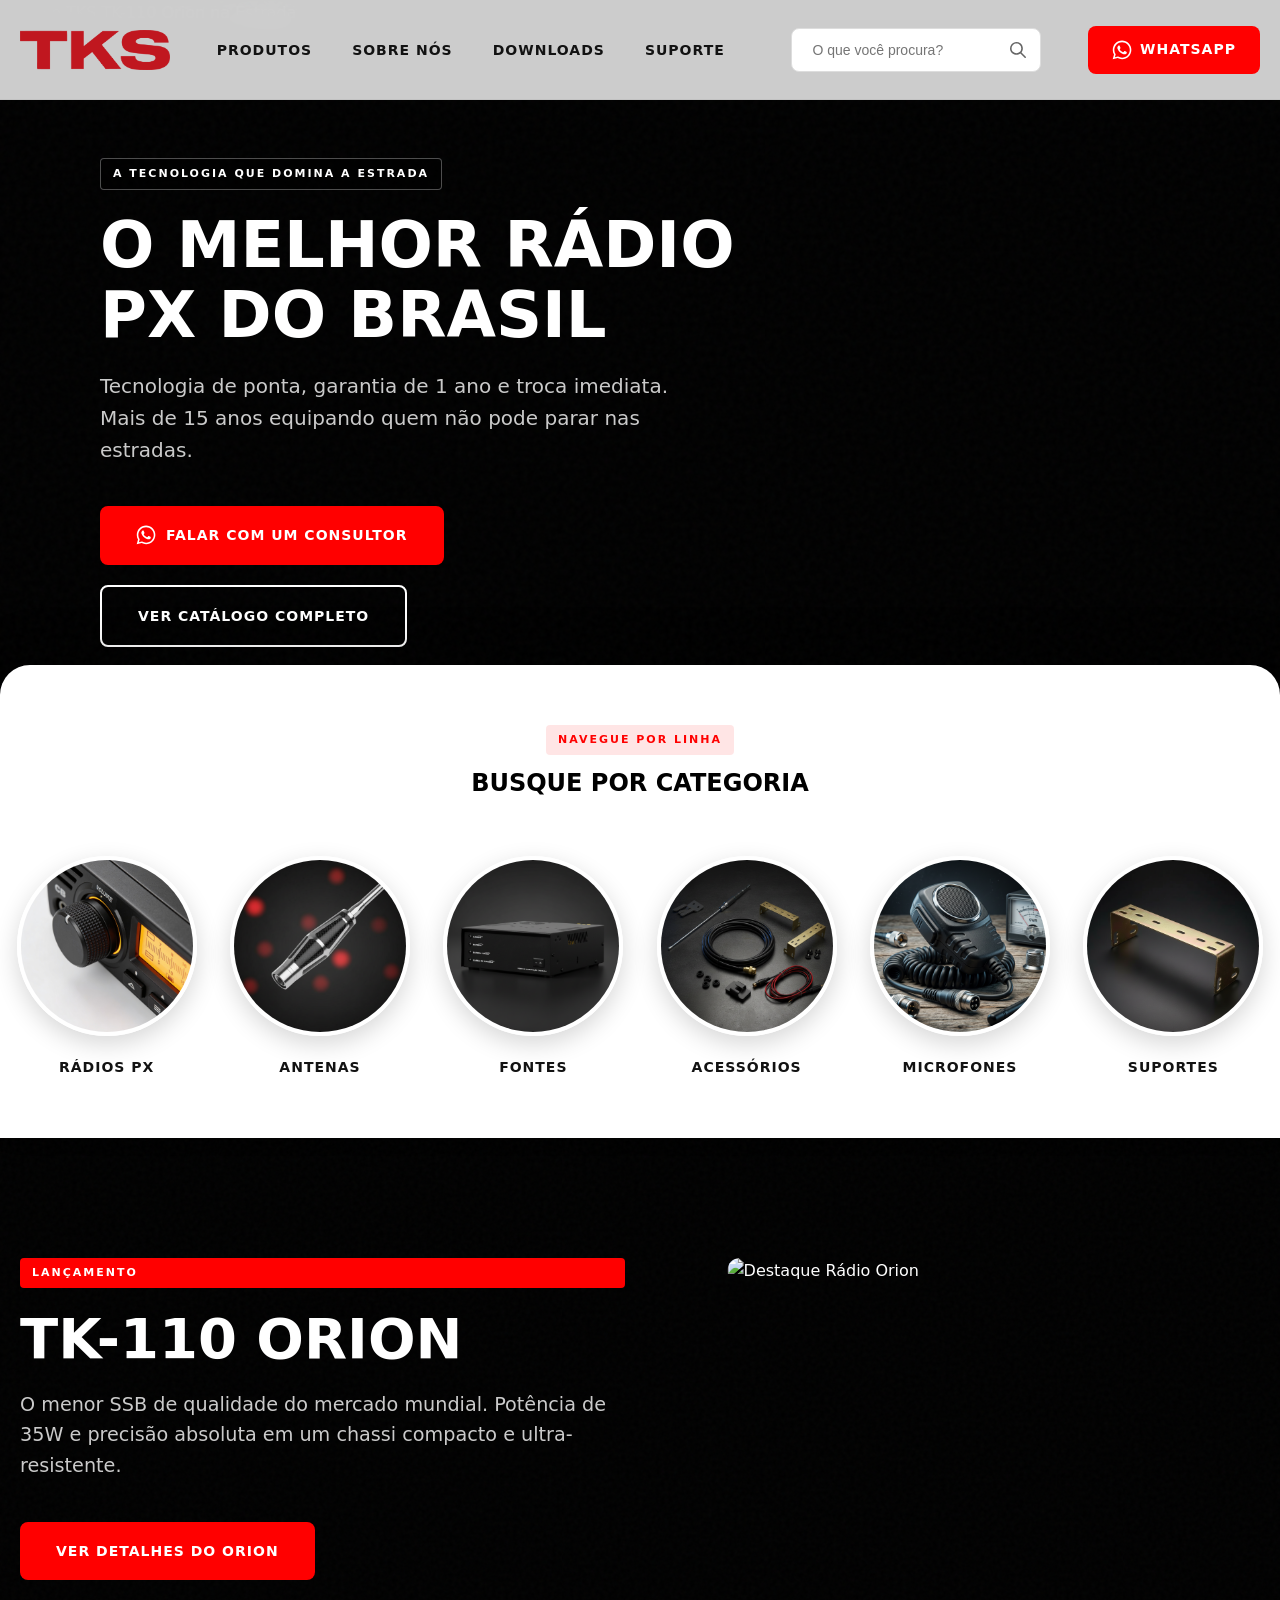
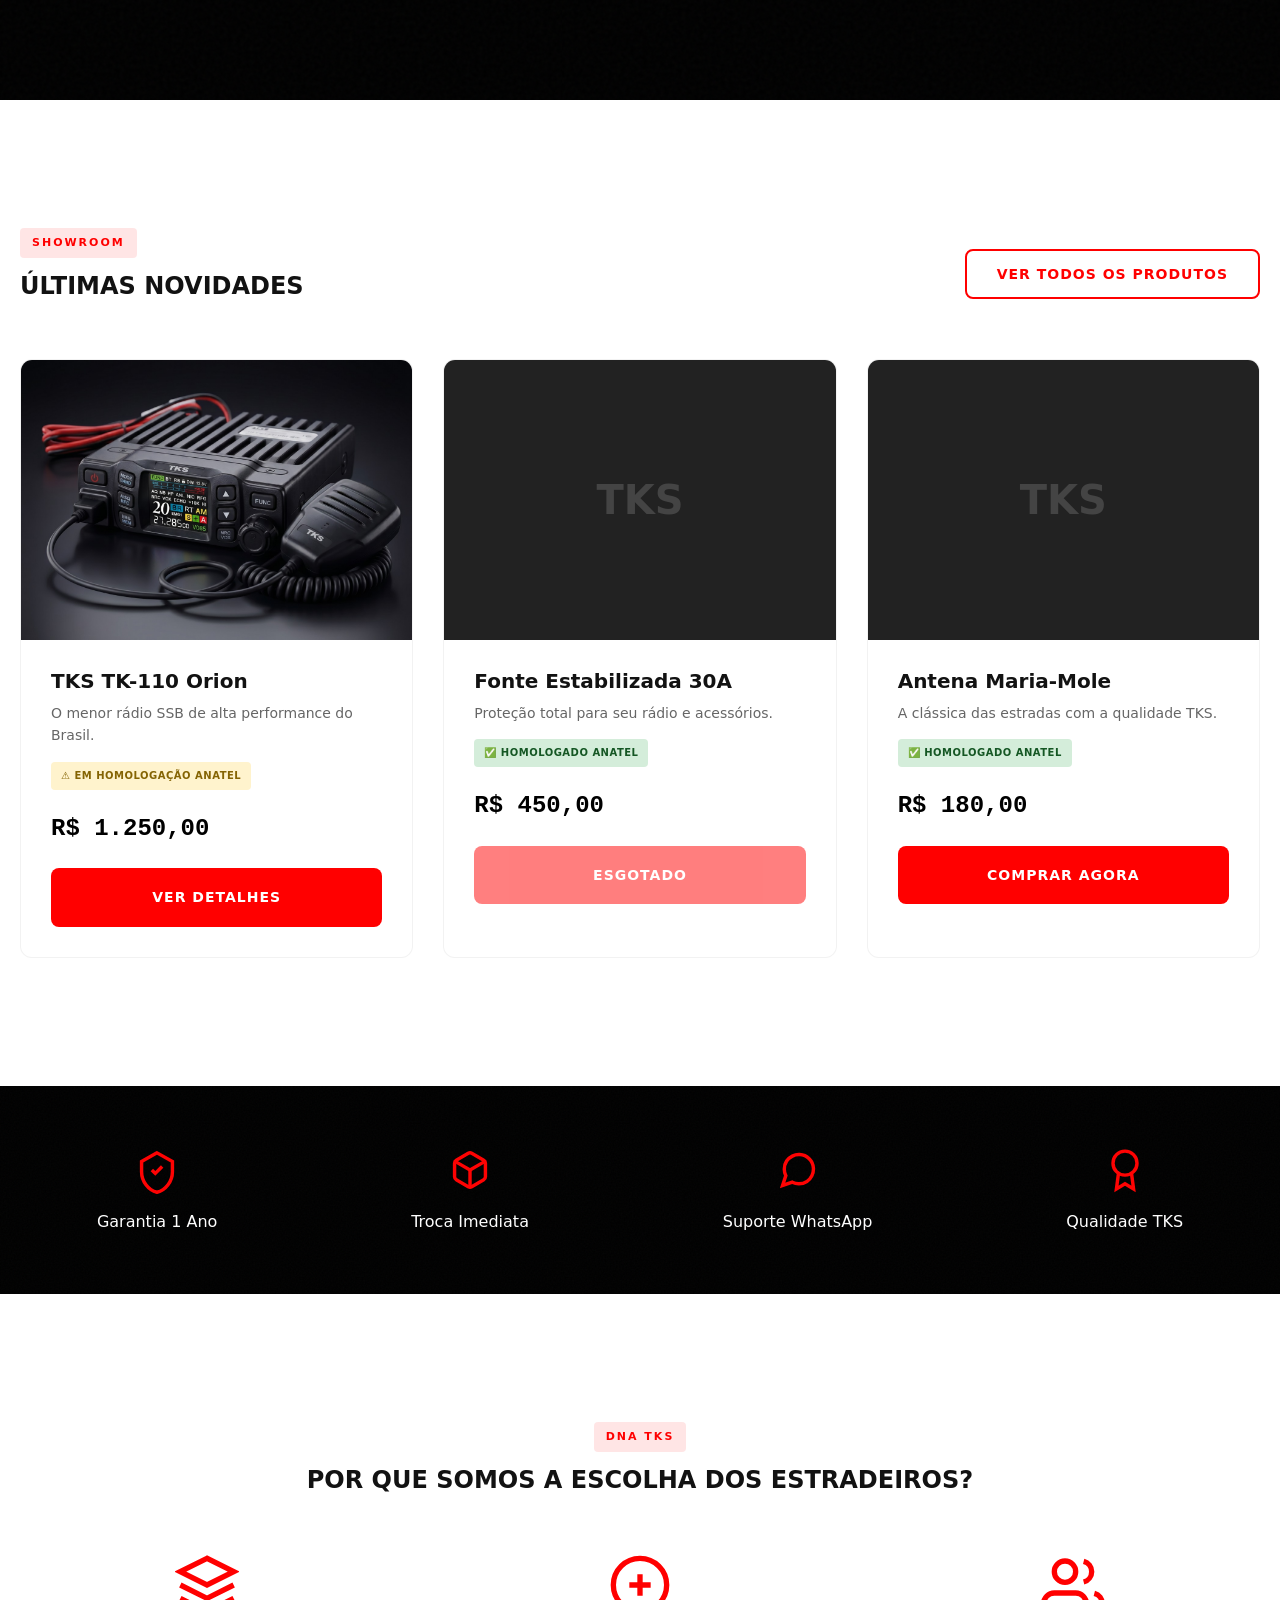
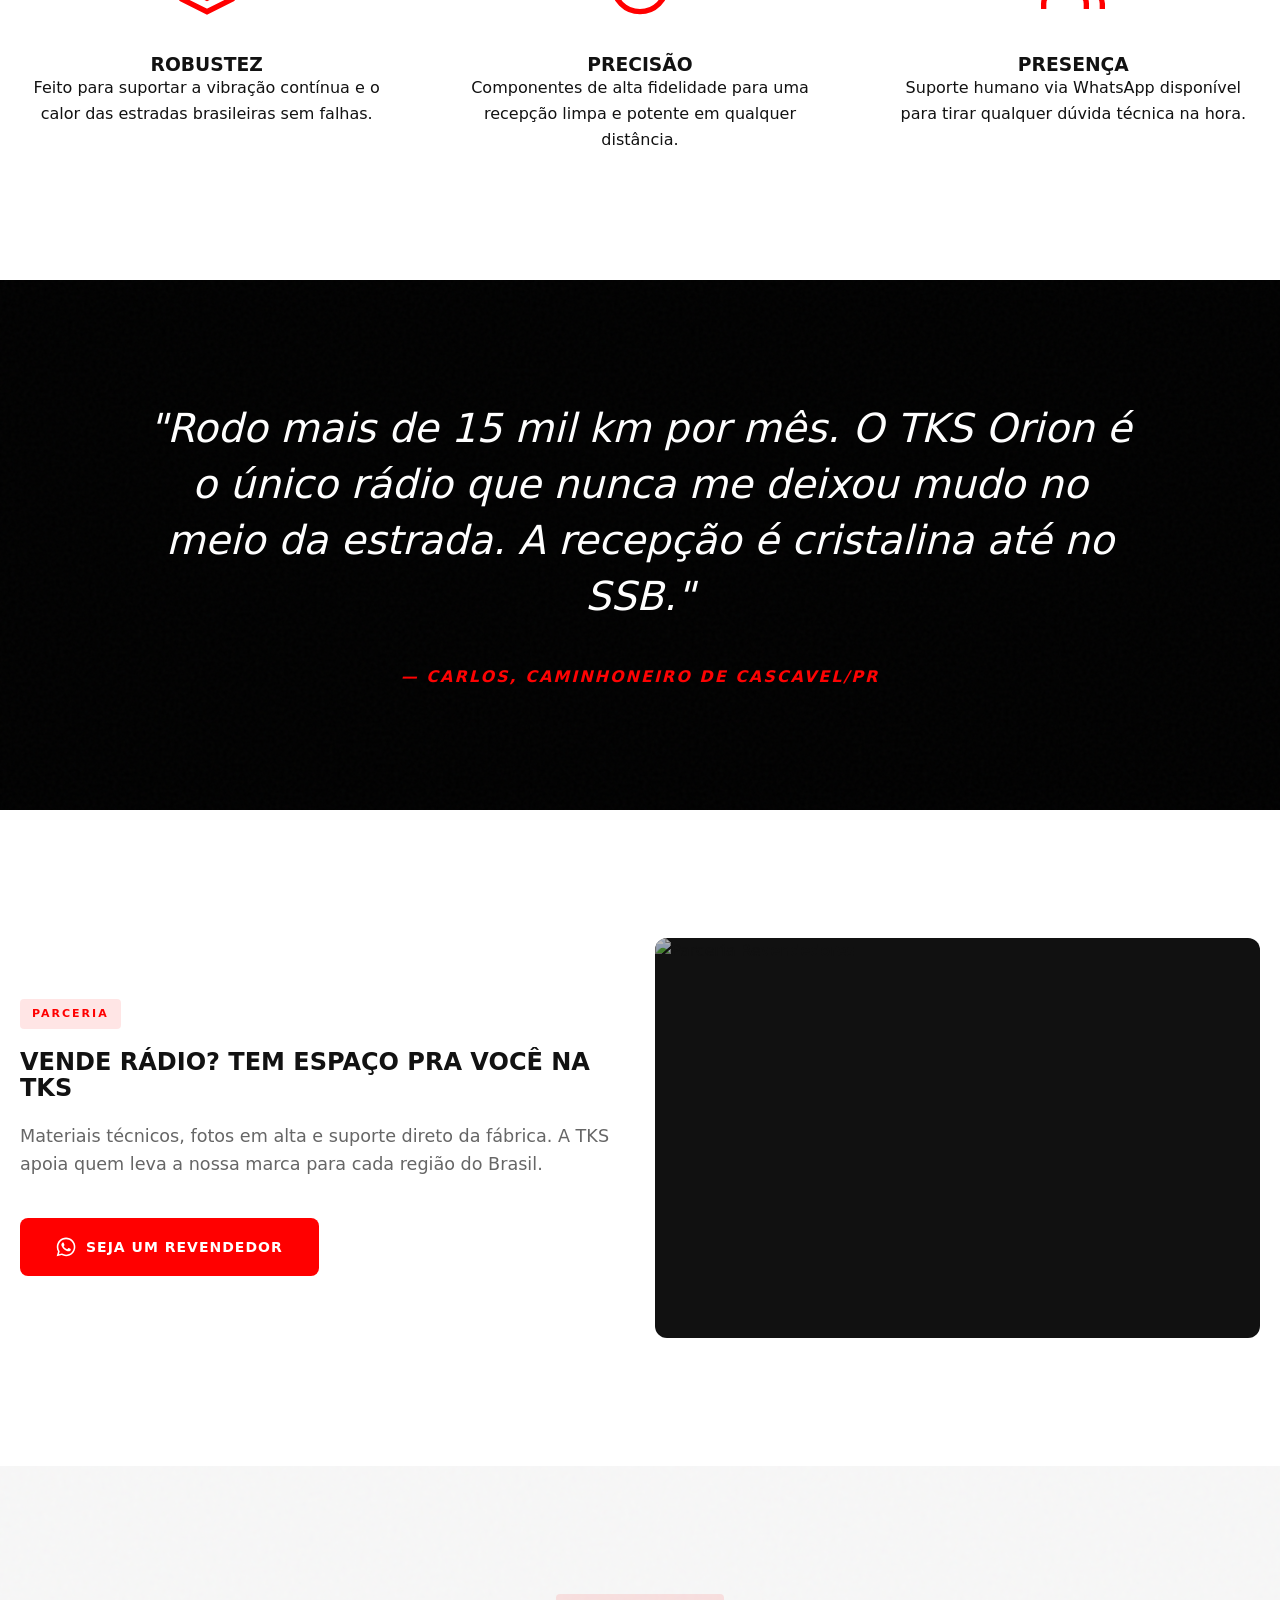
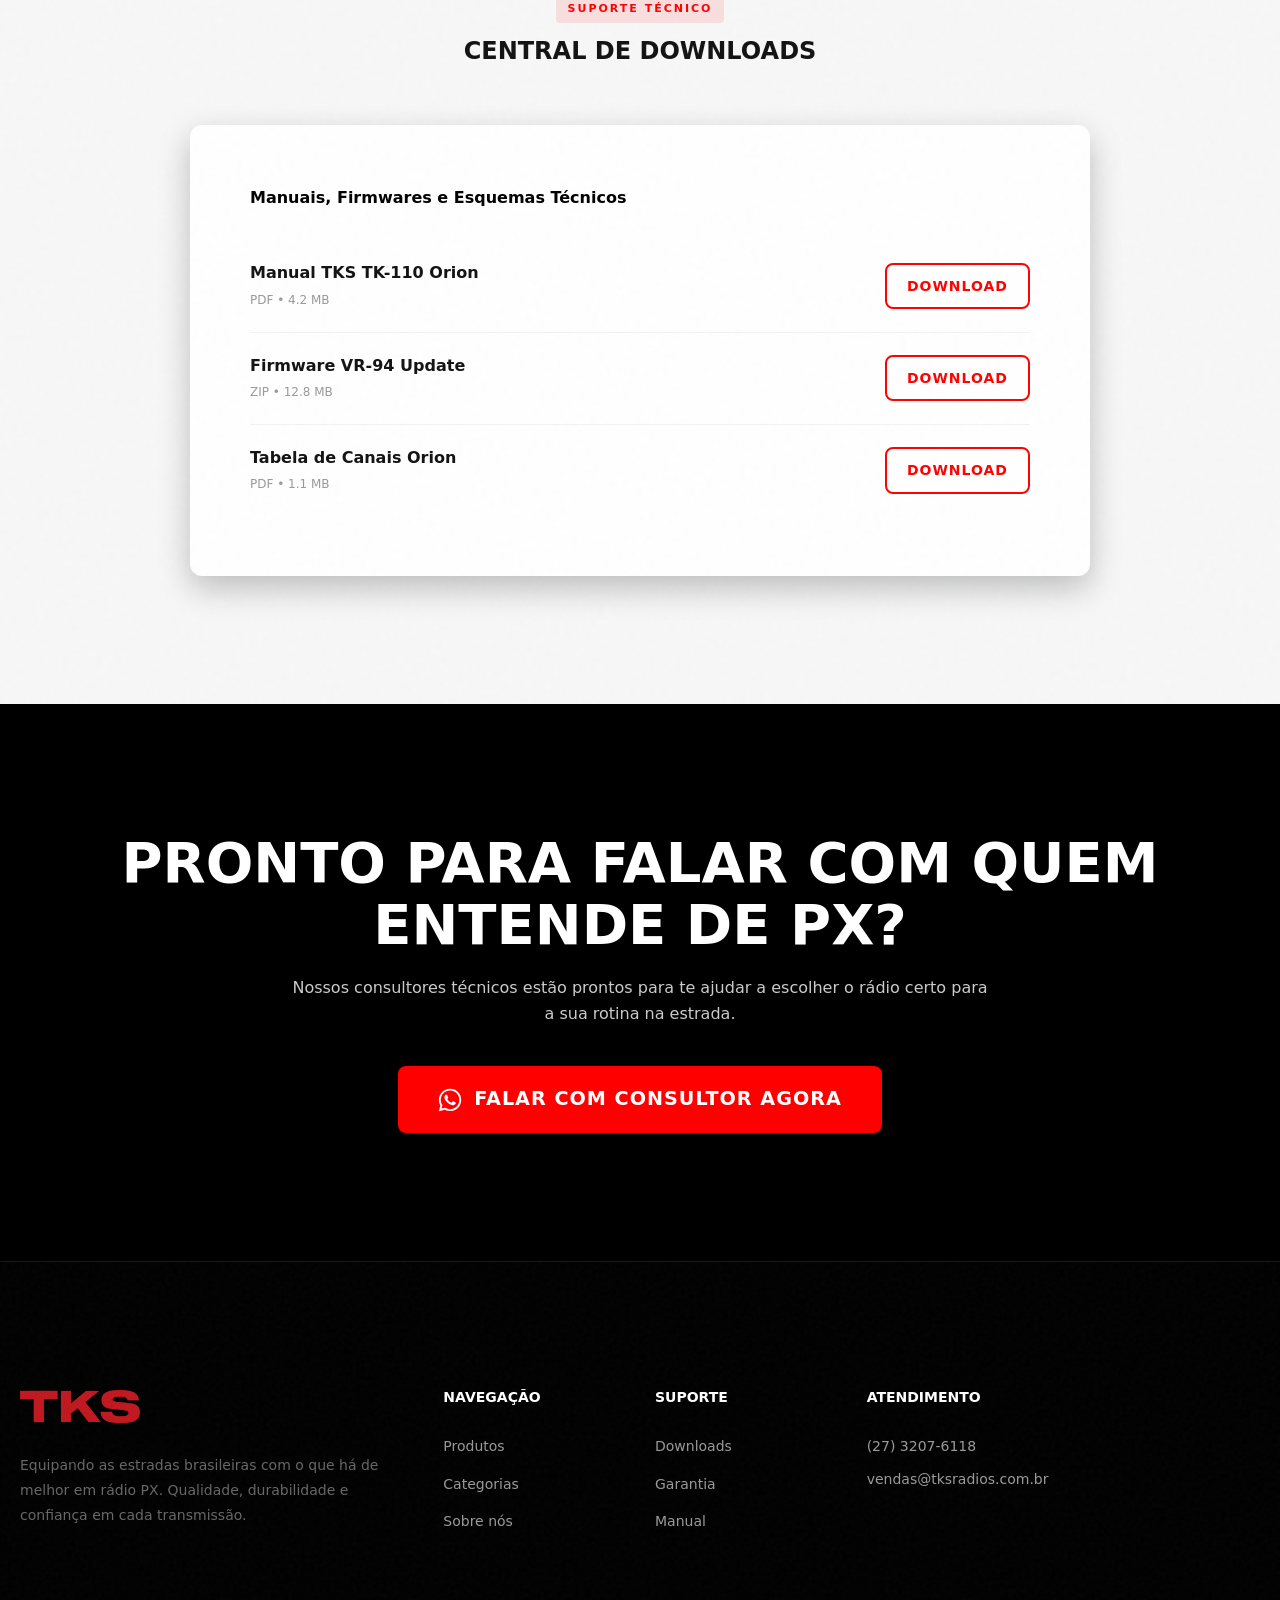
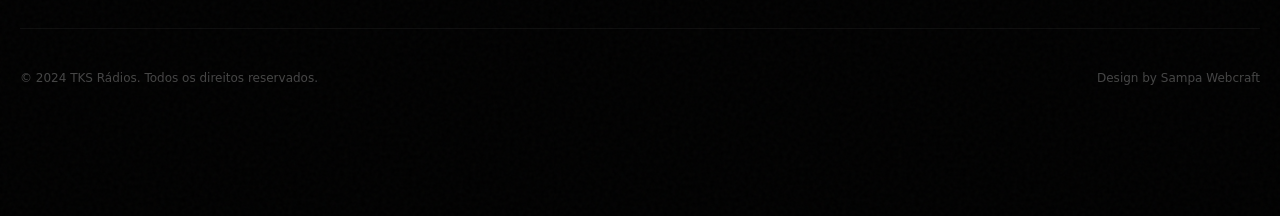
==== index.html @ 4fe14312 "Apresentação Omar - Aprovação Layout" ====
<!DOCTYPE html>
<html lang="pt-BR">

<head>
    <meta charset="UTF-8">
    <meta name="viewport" content="width=device-width, initial-scale=1.0">
    <title>TKS Rádios — A Tecnologia que Domina a Estrada</title>

    <!-- SEO Meta Tags -->
    <meta name="description"
        content="Líder em radiocomunicação PX no Brasil. Conheça o rádio TK-110 Orion, o menor SSB de alta performance. Garantia de 1 ano e troca imediata.">
    <link rel="canonical" href="https://tksradios.com.br">

    <!-- Preload LCP Asset -->
    <link rel="preload" as="image" href="img/banner-hero-tks-tk-110-orion-v1.png" fetchpriority="high">

    <!-- CSS -->
    <link rel="stylesheet" href="style.css">
</head>

<body>

    <!-- HEADER -->
    <header class="site-header">
        <div class="container" style="display: flex; justify-content: space-between; align-items: center; width: 100%;">
            <a href="/" class="logo" id="main-logo">
                <img src="img/tks-logo-ver-tks.png" alt="TKS Rádios Logo" width="150" height="40">
            </a>

            <nav id="main-navigation">
                <ul class="nav-links">
                    <li><a href="#produtos" class="nav-link">Produtos</a></li>
                    <li><a href="#sobre" class="nav-link">Sobre Nós</a></li>
                    <li><a href="#downloads" class="nav-link">Downloads</a></li>
                    <li><a href="https://wa.me/552732076118" class="nav-link">Suporte</a></li>
                </ul>
            </nav>

            <div class="header-search" style="position: relative; margin-left: 20px; flex: 1; max-width: 250px;">
                <input type="text" id="global-search" placeholder="O que você procura?"
                    style="width: 100%; height: 44px; padding: 0 40px 0 20px; border-radius: 8px; border: 1px solid #DDD; font-size: 14px; background: white; transition: 0.3s; font-family: 'Montserrat', sans-serif;">
                <img src="img/lupa-icon.svg" alt="Buscar"
                    style="position: absolute; right: 15px; top: 50%; transform: translateY(-50%); width: 16px; height: 16px; pointer-events: none; opacity: 0.6;">
            </div>

            <a href="https://wa.me/5545988288408?text=Olá!%20Vim%20pelo%20site%20da%20TKS%20Rádios%20e%20gostaria%20de%20tirar%20uma%20dúvida."
                class="btn btn-primary" id="header-cta"
                style="padding: 12px 24px; min-height: 48px; display: flex; gap: 8px; align-items: center;">
                <img src="img/whatsapp-icon.svg" alt="WhatsApp" width="20" height="20"
                    style="filter: brightness(0) invert(1);">
                WhatsApp
            </a>
        </div>
    </header>

    <main>
        <!-- HERO SECTION -->
        <section class="hero noise-bg" id="hero">
            <div class="hero-bg">
                <picture>
                    <source srcset="img/banner-hero-tks-tk-110-orion-v1.png" type="image/png">
                    <img src="img/banner-hero-tks-tk-110-orion-v1.png" alt="Rádio TKS TK-110 Orion na Estrada"
                        loading="eager" fetchpriority="high" decoding="sync">
                </picture>
            </div>
            <div class="hero-overlay"></div>

            <div class="container">
                <div class="hero-content">
                    <span class="badge"
                        style="color: white; border: 1px solid rgba(255,255,255,0.3); background: rgba(0,0,0,0.5);">A
                        Tecnologia que Domina a Estrada</span>
                    <h1>O Melhor Rádio PX do Brasil</h1>
                    <p>Tecnologia de ponta, garantia de 1 ano e troca imediata. Mais de 15 anos equipando quem não pode
                        parar nas estradas.</p>
                    <div style="display: flex; gap: 20px; flex-wrap: wrap;">
                        <a href="https://wa.me/552732076118" class="btn btn-primary"
                            style="display: flex; gap: 10px; align-items: center;">
                            <img src="img/whatsapp-icon.svg" alt="WhatsApp" width="20" height="20"
                                style="filter: brightness(0) invert(1);">
                            Falar com um Consultor
                        </a>
                        <a href="#produtos" class="btn btn-outline">Ver Catálogo Completo</a>
                    </div>
                </div>
            </div>
        </section>

        <!-- CATEGORIES SECTION -->
        <section class="section-padding categories" id="categorias">
            <div class="container">
                <div style="text-align: center; margin-bottom: 60px;">
                    <span class="badge">Navegue por Linha</span>
                    <h2 style="margin-top: 15px; color: var(--color-secondary);">Busque por Categoria</h2>
                </div>

                <div class="categories-grid">
                    <a href="produtos.html?cat=radio" class="cat-item">
                        <div class="cat-image">
                            <img src="img/tks-radios-categoria-radio-px.jpg" alt="Rádios PX" loading="lazy" width="180"
                                height="180">
                        </div>
                        <span>Rádios PX</span>
                    </a>
                    <a href="produtos.html?cat=antena" class="cat-item">
                        <div class="cat-image">
                            <img src="img/tks-radios-categoria-antena.png" alt="Antenas" loading="lazy" width="180"
                                height="180">
                        </div>
                        <span>Antenas</span>
                    </a>
                    <a href="produtos.html?cat=fonte" class="cat-item">
                        <div class="cat-image">
                            <img src="img/tks-radios-categoria-fonte.png" alt="Fontes" loading="lazy" width="180"
                                height="180">
                        </div>
                        <span>Fontes</span>
                    </a>
                    <a href="produtos.html?cat=acessorio" class="cat-item">
                        <div class="cat-image">
                            <img src="img/tks-radios-categoria-acessorios.png" alt="Acessórios" loading="lazy"
                                width="180" height="180">
                        </div>
                        <span>Acessórios</span>
                    </a>
                    <a href="produtos.html?cat=acessorio" class="cat-item">
                        <div class="cat-image">
                            <img src="img/tks-radios-categoria-mic.png" alt="Microfones" loading="lazy" width="180"
                                height="180">
                        </div>
                        <span>Microfones</span>
                    </a>
                    <a href="produtos.html?cat=acessorio" class="cat-item">
                        <div class="cat-image">
                            <img src="img/tks-radios-categoria-suporte.png" alt="Suportes" loading="lazy" width="180"
                                height="180">
                        </div>
                        <span>Suportes</span>
                    </a>
                </div>
            </div>
        </section>

        <!-- FEATURED PRODUCT (ASIMETRIA) -->
        <section class="featured-product noise-bg" id="destaque">
            <div class="container">
                <div class="grid">
                    <div class="featured-content">
                        <span class="badge" style="background: var(--color-primary); color: white;">Lançamento</span>
                        <h2 style="font-size: var(--fs-h2); margin: 20px 0;">TK-110 Orion</h2>
                        <p style="font-size: 1.2rem; color: var(--color-neutral-300); margin-bottom: 40px;">O menor SSB
                            de qualidade do mercado mundial. Potência de 35W e precisão absoluta em um chassi compacto e
                            ultra-resistente.</p>
                        <div>
                            <a href="produto.html" class="btn btn-primary">Ver Detalhes do Orion</a>
                        </div>
                    </div>
                    <div class="featured-visual">
                        <picture>
                            <source srcset="img/banner-hero-tks-tk-110-orion-v2.png" type="image/png">
                            <img src="img/banner-hero-tks-tk-110-orion-v2.png" alt="Destaque Rádio Orion" loading="lazy"
                                decoding="async">
                        </picture>
                    </div>
                </div>
            </div>
        </section>

        <!-- PRODUCTS GRID -->
        <section class="section-padding" id="produtos">
            <div class="container">
                <div
                    style="display: flex; justify-content: space-between; align-items: flex-end; margin-bottom: 60px; flex-wrap: wrap; gap: 20px;">
                    <div>
                        <span class="badge">Showroom</span>
                        <h2 style="margin-top: 15px;">Últimas Novidades</h2>
                    </div>
                    <a href="produtos.html" class="btn btn-outline"
                        style="color: var(--color-primary); border-color: var(--color-primary); min-height: 48px; padding: 12px 30px;">Ver
                        todos os produtos</a>
                </div>

                <div class="product-grid grid">
                    <!-- Produto 1 -->
                    <article class="product-card" style="grid-column: span 4;">
                        <div class="product-image">
                            <img src="img/radio TKS TK-110 orion - principal.jpeg" alt="TKS TK-110 Orion"
                                loading="lazy">
                        </div>
                        <div class="product-info">
                            <h3 style="font-size: 1.25rem; text-transform: none; margin-bottom: 10px;">TKS TK-110 Orion
                            </h3>
                            <p style="font-size: 14px; color: #666;">O menor rádio SSB de alta performance do Brasil.
                            </p>
                            <div class="tag-anatel">⚠️ Em homologação ANATEL</div>
                            <div class="product-price">R$ 1.250,00</div>
                            <a href="produto.html" class="btn btn-primary" style="width: 100%;">Ver Detalhes</a>
                        </div>
                    </article>

                    <!-- Produto 2 -->
                    <article class="product-card" style="grid-column: span 4;">
                        <div class="product-image">
                            <div
                                style="background: #222; width: 100%; height: 100%; display: flex; align-items: center; justify-content: center; color: #444; font-size: 40px; font-weight: 800;">
                                TKS</div>
                        </div>
                        <div class="product-info">
                            <h3 style="font-size: 1.25rem; text-transform: none; margin-bottom: 10px;">Fonte
                                Estabilizada 30A</h3>
                            <p style="font-size: 14px; color: #666;">Proteção total para seu rádio e acessórios.</p>
                            <div class="tag-homologado">✅ Homologado ANATEL</div>
                            <div class="product-price">R$ 450,00</div>
                            <a href="#" class="btn btn-primary"
                                style="width: 100%; opacity: 0.5; pointer-events: none;">Esgotado</a>
                        </div>
                    </article>

                    <!-- Produto 3 -->
                    <article class="product-card" style="grid-column: span 4;">
                        <div class="product-image">
                            <div
                                style="background: #222; width: 100%; height: 100%; display: flex; align-items: center; justify-content: center; color: #444; font-size: 40px; font-weight: 800;">
                                TKS</div>
                        </div>
                        <div class="product-info">
                            <h3 style="font-size: 1.25rem; text-transform: none; margin-bottom: 10px;">Antena Maria-Mole
                            </h3>
                            <p style="font-size: 14px; color: #666;">A clássica das estradas com a qualidade TKS.</p>
                            <div class="tag-homologado">✅ Homologado ANATEL</div>
                            <div class="product-price">R$ 180,00</div>
                            <a href="#" class="btn btn-primary" style="width: 100%;">Comprar Agora</a>
                        </div>
                    </article>
                </div>
            </div>
        </section>

        <!-- TRUST BAR -->
        <section class="trust-bar noise-bg">
            <div class="container">
                <div class="trust-grid">
                    <div class="trust-item">
                        <svg class="trust-icon" viewBox="-2 -2 28 28" fill="none" stroke="currentColor"
                            stroke-width="2">
                            <path d="M12 2L3 7v6c0 5.55 3.84 10.74 9 12 5.16-1.26 9-6.45 9-12V7l-9-5z" />
                            <path d="M9 12l2 2 4-4" />
                        </svg>
                        <span>Garantia 1 Ano</span>
                    </div>
                    <div class="trust-item">
                        <svg class="trust-icon" viewBox="-2 -2 28 28" fill="none" stroke="currentColor"
                            stroke-width="2">
                            <path
                                d="M21 16V8a2 2 0 0 0-1-1.73l-7-4a2 2 0 0 0-2 0l-7 4A2 2 0 0 0 3 8v8a2 2 0 0 0 1 1.73l7 4a2 2 0 0 0 2 0l7-4A2 2 0 0 0 21 16z" />
                            <polyline points="3.27 6.96 12 12.01 20.73 6.96" />
                            <line x1="12" y1="22.08" x2="12" y2="12" />
                        </svg>
                        <span>Troca Imediata</span>
                    </div>
                    <div class="trust-item">
                        <svg class="trust-icon" viewBox="-2 -2 28 28" fill="none" stroke="currentColor"
                            stroke-width="2">
                            <path
                                d="M21 11.5a8.38 8.38 0 0 1-.9 3.8 8.5 8.5 0 0 1-7.6 4.7 8.38 8.38 0 0 1-3.8-.9L3 21l1.9-5.7a8.38 8.38 0 0 1-.9-3.8 8.5 8.5 0 0 1 4.7-7.6 8.38 8.38 0 0 1 3.8-.9h.5a8.48 8.48 0 0 1 8 8v.5z" />
                        </svg>
                        <span>Suporte WhatsApp</span>
                    </div>
                    <div class="trust-item">
                        <svg class="trust-icon" viewBox="-2 -2 28 28" fill="none" stroke="currentColor"
                            stroke-width="2">
                            <circle cx="12" cy="8" r="7" />
                            <polyline points="8.21 13.89 7 23 12 20 17 23 15.79 13.88" />
                        </svg>
                        <span>Qualidade TKS</span>
                    </div>
                </div>
            </div>
        </section>

        <!-- DIFERENCIAIS SECTION -->
        <section class="section-padding" id="sobre">
            <div class="container">
                <div style="text-align: center; margin-bottom: 60px;">
                    <span class="badge">DNA TKS</span>
                    <h2 style="margin-top: 15px;">Por que somos a escolha dos estradeiros?</h2>
                </div>

                <div class="diferenciais-grid">
                    <div class="diff-item">
                        <svg class="diff-icon" viewBox="0 0 24 24" fill="none" stroke="currentColor" stroke-width="2">
                            <path d="M12 2L2 7l10 5 10-5-10-5zM2 17l10 5 10-5M2 12l10 5 10-5" />
                        </svg>
                        <h3>Robustez</h3>
                        <p>Feito para suportar a vibração contínua e o calor das estradas brasileiras sem falhas.</p>
                    </div>
                    <div class="diff-item">
                        <svg class="diff-icon" viewBox="0 0 24 24" fill="none" stroke="currentColor" stroke-width="2">
                            <circle cx="12" cy="12" r="10" />
                            <path d="M12 8v8M8 12h8" />
                        </svg>
                        <h3>Precisão</h3>
                        <p>Componentes de alta fidelidade para uma recepção limpa e potente em qualquer distância.</p>
                    </div>
                    <div class="diff-item">
                        <svg class="diff-icon" viewBox="0 0 24 24" fill="none" stroke="currentColor" stroke-width="2">
                            <path d="M17 21v-2a4 4 0 0 0-4-4H5a4 4 0 0 0-4 4v2" />
                            <circle cx="9" cy="7" r="4" />
                            <path d="M23 21v-2a4 4 0 0 0-3-3.87" />
                            <path d="M16 3.13a4 4 0 0 1 0 7.75" />
                        </svg>
                        <h3>Presença</h3>
                        <p>Suporte humano via WhatsApp disponível para tirar qualquer dúvida técnica na hora.</p>
                    </div>
                </div>
            </div>
        </section>

        <!-- TESTIMONIAL SECTION -->
        <section class="testimonial-section noise-bg">
            <div class="container">
                <blockquote class="testimonial-text">
                    "Rodo mais de 15 mil km por mês. O TKS Orion é o único rádio que nunca me deixou mudo no meio da
                    estrada. A recepção é cristalina até no SSB."
                </blockquote>
                <cite class="testimonial-author">— Carlos, Caminhoneiro de Cascavel/PR</cite>
            </div>
        </section>

        <!-- REVENDEDORES SECTION -->
        <section class="section-padding" id="revendedores">
            <div class="container">
                <div class="grid" style="align-items: center;">
                    <div style="grid-column: span 6;">
                        <span class="badge">Parceria</span>
                        <h2 style="margin: 20px 0;">Vende rádio? Tem espaço pra você na TKS</h2>
                        <p style="margin-bottom: 40px; font-size: 1.1rem; color: #666;">Materiais técnicos, fotos em
                            alta e suporte direto da fábrica. A TKS apoia quem leva a nossa marca para cada região do
                            Brasil.</p>
                        <a href="https://wa.me/5545988288408?text=Olá!%20Sou%20lojista%20e%20gostaria%20de%20saber%20mais%20sobre%20como%20ser%20um%20revendedor%20TKS."
                            class="btn btn-primary"
                            style="display: flex; gap: 10px; align-items: center; width: fit-content;">
                            <img src="img/whatsapp-icon.svg" alt="WhatsApp" width="20" height="20"
                                style="filter: brightness(0) invert(1);">
                            Seja um Revendedor
                        </a>
                    </div>
                    <div style="grid-column: span 6;">
                        <div
                            style="background: #111; border-radius: var(--radius-lg); overflow: hidden; height: 400px;">
                            <img src="img/banner-hero-tks-tk-110-orion-v2.png" alt="Parceria Revendedores"
                                style="width: 100%; height: 100%; object-fit: cover; opacity: 0.7;">
                        </div>
                    </div>
                </div>
            </div>
        </section>

        <!-- DOWNLOADS SECTION -->
        <section class="section-padding noise-bg" id="downloads" style="background: var(--color-neutral-100);">
            <div class="container">
                <div style="text-align: center;">
                    <span class="badge">Suporte Técnico</span>
                    <h2 style="margin-top: 15px;">Central de Downloads</h2>
                </div>

                <div class="downloads-card">
                    <p style="font-weight: 700; margin-bottom: 30px; color: var(--color-secondary);">Manuais, Firmwares
                        e Esquemas Técnicos</p>
                    <div class="download-item">
                        <div>
                            <span style="font-weight: 800; display: block;">Manual TKS TK-110 Orion</span>
                            <span style="font-size: 12px; color: #999;">PDF • 4.2 MB</span>
                        </div>
                        <a href="#" class="btn btn-outline"
                            style="color: var(--color-primary); border-color: var(--color-primary); min-height: 40px; padding: 10px 20px;">Download</a>
                    </div>
                    <div class="download-item">
                        <div>
                            <span style="font-weight: 800; display: block;">Firmware VR-94 Update</span>
                            <span style="font-size: 12px; color: #999;">ZIP • 12.8 MB</span>
                        </div>
                        <a href="#" class="btn btn-outline"
                            style="color: var(--color-primary); border-color: var(--color-primary); min-height: 40px; padding: 10px 20px;">Download</a>
                    </div>
                    <div class="download-item">
                        <div>
                            <span style="font-weight: 800; display: block;">Tabela de Canais Orion</span>
                            <span style="font-size: 12px; color: #999;">PDF • 1.1 MB</span>
                        </div>
                        <a href="#" class="btn btn-outline"
                            style="color: var(--color-primary); border-color: var(--color-primary); min-height: 40px; padding: 10px 20px;">Download</a>
                    </div>
                </div>
            </div>
        </section>

        <!-- FINAL CTA -->
        <section class="section-padding" style="text-align: center; background: var(--color-secondary); color: white;">
            <div class="container">
                <h2 style="font-size: var(--fs-h2); margin-bottom: 20px;">Pronto para falar com quem entende de PX?</h2>
                <p style="color: var(--color-neutral-300); margin-bottom: 40px; max-width: 700px; margin-inline: auto;">
                    Nossos consultores técnicos estão prontos para te ajudar a escolher o rádio certo para a sua rotina
                    na estrada.</p>
                <a href="https://wa.me/5545988288408?text=Olá!%20Gostaria%20de%20falar%20com%20um%20consultor%20sobre%20os%20produtos%20TKS."
                    class="btn btn-primary"
                    style="padding: 18px 40px; font-size: 1.2rem; display: inline-flex; align-items: center; gap: 12px;">
                    <img src="img/whatsapp-icon.svg" alt="WhatsApp" width="24" height="24"
                        style="filter: brightness(0) invert(1);">
                    Falar com Consultor Agora
                </a>
            </div>
        </section>

        <!-- FOOTER -->
        <footer class="section-padding noise-bg"
            style="background: #000; color: #FFF; border-top: 1px solid rgba(255,255,255,0.1);">
            <div class="container">
                <div class="grid">
                    <div style="grid-column: span 4;">
                        <img src="img/tks-logo-ver-tks.png" alt="TKS Logo" width="120" style="margin-bottom: 30px;">
                        <p style="color: #666; font-size: 14px; line-height: 1.8;">Equipando as estradas brasileiras com
                            o que há de melhor em rádio PX. Qualidade, durabilidade e confiança em cada transmissão.</p>
                    </div>
                    <div style="grid-column: span 2;">
                        <h4 style="font-size: 14px; margin-bottom: 30px;">Navegação</h4>
                        <ul style="list-style: none; font-size: 14px; color: #999;">
                            <li style="margin-bottom: 15px;"><a href="#produtos">Produtos</a></li>
                            <li style="margin-bottom: 15px;"><a href="#categorias">Categorias</a></li>
                            <li style="margin-bottom: 15px;"><a href="#sobre">Sobre nós</a></li>
                        </ul>
                    </div>
                    <div style="grid-column: span 2;">
                        <h4 style="font-size: 14px; margin-bottom: 30px;">Suporte</h4>
                        <ul style="list-style: none; font-size: 14px; color: #999;">
                            <li style="margin-bottom: 15px;"><a href="#">Downloads</a></li>
                            <li style="margin-bottom: 15px;"><a href="#">Garantia</a></li>
                            <li style="margin-bottom: 15px;"><a href="#">Manual</a></li>
                        </ul>
                    </div>
                    <div style="grid-column: span 4;">
                        <h4 style="font-size: 14px; margin-bottom: 30px;">Atendimento</h4>
                        <p style="font-size: 14px; color: #999; margin-bottom: 10px;">(27) 3207-6118</p>
                        <p style="font-size: 14px; color: #999;">vendas@tksradios.com.br</p>
                    </div>
                </div>
                <div
                    style="margin-top: 80px; padding-top: 40px; border-top: 1px solid rgba(255,255,255,0.05); display: flex; justify-content: space-between; align-items: center; flex-wrap: wrap; gap: 20px;">
                    <p style="font-size: 12px; color: #444;">© 2024 TKS Rádios. Todos os direitos reservados.</p>
                    <p style="font-size: 12px; color: #444;">Design by Sampa Webcraft</p>
                </div>
            </div>
        </footer>
    </main>

    <script>
        // Design System Focus Effect for Global Search
        const searchInput = document.getElementById('global-search');
        searchInput.addEventListener('focus', () => {
            searchInput.style.borderColor = '#FF0000';
            searchInput.style.boxShadow = '0 0 0 4px rgba(255, 0, 0, 0.1)';
        });
        searchInput.addEventListener('blur', () => {
            searchInput.style.borderColor = '#DDD';
            searchInput.style.boxShadow = 'none';
        });

        document.getElementById('global-search').addEventListener('keypress', function (e) {
            if (e.key === 'Enter') {
                const query = this.value.toLowerCase().trim();
                const keywords = {
                    'orion': 'produto.html',
                    'tk-110': 'produto.html',
                    'tk110': 'produto.html',
                    'radio': 'produtos.html?cat=radio',
                    'px': 'produtos.html?cat=radio',
                    'antena': 'produtos.html?cat=antena',
                    'maria mole': 'produtos.html?cat=antena',
                    'fonte': 'produtos.html?cat=fonte',
                    'energia': 'produtos.html?cat=fonte',
                    'acessorio': 'produtos.html?cat=acessorio',
                    'cabo': 'produtos.html?cat=acessorio',
                    'suporte': 'produtos.html?cat=acessorio',
                    'mic': 'produtos.html?cat=acessorio'
                };

                if (keywords[query]) {
                    window.location.href = keywords[query];
                } else {
                    window.location.href = `produtos.html?q=${encodeURIComponent(query)}`;
                }
            }
        });
    </script>
</body>

</html>
---- style.css ----
/* 
   TKS RÁDIOS — OFFICIAL STYLESHEET
   Nível: Awwwards High-Fidelity
   Design System: TKS.DS
*/

/* 1. FONT DECLARATIONS (Local - Folder: /fonts) */
@font-face {
    font-family: 'Montserrat';
    src: url('fonts/Montserrat-Regular.woff2') format('woff2'),
         url('fonts/Montserrat-Regular.woff') format('woff');
    font-weight: 400;
    font-style: normal;
    font-display: swap;
}

@font-face {
    font-family: 'Montserrat';
    src: url('fonts/Montserrat-Bold.woff2') format('woff2'),
         url('fonts/Montserrat-Bold.woff') format('woff');
    font-weight: 700;
    font-style: normal;
    font-display: swap;
}

@font-face {
    font-family: 'Montserrat';
    src: url('fonts/Montserrat-Black.woff2') format('woff2'),
         url('fonts/Montserrat-Black.woff') format('woff');
    font-weight: 900;
    font-style: normal;
    font-display: swap;
}

@font-face {
    font-family: 'JetBrains Mono';
    src: url('fonts/JetBrainsMono-Regular.woff2') format('woff2');
    font-weight: 400;
    font-style: normal;
    font-display: swap;
}

/* 2. DESIGN TOKENS (Variables) */
:root {
    /* Cores */
    --color-primary: #FF0000;
    --color-primary-dark: #CC0000;
    --color-primary-light: #FF3333;
    --color-secondary: #000000;
    --color-secondary-light: #1A1A1A;
    --color-secondary-alt: #0D101F;
    --color-neutral-0: #FFFFFF;
    --color-neutral-100: #F7F7F7;
    --color-neutral-300: #CACACA;
    --color-neutral-700: #121212;
    --color-accent: #EEE109;
    --color-success: #21BE6E;

    /* Tipografia Fluida (Clamp) */
    --font-display: 'Montserrat', system-ui, -apple-system, sans-serif;
    --font-body: 'Montserrat', system-ui, -apple-system, sans-serif;
    --font-mono: 'JetBrains Mono', monospace;

    /* Tamanhos (Min - Preferred - Max) */
    --fs-h1: clamp(2.5rem, 6vw, 4rem);
    --fs-h2: clamp(2rem, 5vw, 3.5rem);
    --fs-h3: clamp(1.25rem, 3vw, 1.75rem);
    --fs-body: clamp(1rem, 1.2vw, 1.125rem);
    --fs-small: clamp(0.875rem, 1vw, 0.9rem);

    /* Espaçamento */
    --container-max: 1450px;
    --space-xl: clamp(4rem, 10vw, 8rem);
    --space-lg: clamp(2rem, 5vw, 4rem);
    --space-md: 20px;
    --grid-gutter: 30px;

    /* Outros */
    --radius-md: 8px;
    --radius-lg: 12px;
    --radius-full: 9999px;
    --shadow-elevated: 0 8px 24px rgba(0, 0, 0, 0.16);
    --shadow-dramatic: 0 12px 32px rgba(0, 0, 0, 0.24);
    --noise-overlay: url("data:image/svg+xml,%3Csvg viewBox='0 0 200 200' xmlns='http://www.w3.org/2000/svg'%3E%3Cfilter id='noiseFilter'%3E%3CfeTurbulence type='fractalNoise' baseFrequency='0.65' numOctaves='3' stitchTiles='stitch'/%3E%3C/filter%3E%3Crect width='100%25' height='100%25' filter='url(%23noiseFilter)'/%3E%3C/svg%3E");
    
    --transition-smooth: 0.6s cubic-bezier(0.16, 1, 0.3, 1);
}

/* 3. RESET & BASE */
* {
    margin: 0;
    padding: 0;
    box-sizing: border-box;
}

html {
    scroll-behavior: smooth;
    overflow-x: hidden;
}

body {
    font-family: var(--font-body);
    font-size: var(--fs-body);
    color: var(--color-neutral-700);
    background-color: var(--color-neutral-0);
    line-height: 1.6;
    -webkit-font-smoothing: antialiased;
    overflow-x: hidden;
}

h1, h2, h3, h4 {
    font-family: var(--font-display);
    font-weight: 800;
    line-height: 1.1;
    text-transform: uppercase;
}

a {
    text-decoration: none;
    color: inherit;
    transition: var(--transition-smooth);
}

img {
    max-width: 100%;
    height: auto;
    display: block;
}

/* 4. UTILITIES */
.container {
    max-width: var(--container-max);
    margin: 0 auto;
    padding: 0 20px;
}

.section-padding {
    padding: var(--space-xl) 0;
}

.grid {
    display: grid;
    grid-template-columns: repeat(12, 1fr);
    gap: var(--grid-gutter);
}

.noise-bg {
    position: relative;
}

.noise-bg::after {
    content: "";
    position: absolute;
    inset: 0;
    background-image: var(--noise-overlay);
    opacity: 0.03;
    pointer-events: none;
    z-index: 1;
}

/* 5. COMPONENTS */
.btn {
    display: inline-flex;
    align-items: center;
    justify-content: center;
    padding: 18px 36px;
    font-weight: 800;
    text-transform: uppercase;
    letter-spacing: 1px;
    border-radius: var(--radius-md);
    transition: var(--transition-smooth);
    cursor: pointer;
    border: none;
    font-size: 14px;
    min-height: 56px;
}

.btn-primary {
    background-color: var(--color-primary);
    color: var(--color-neutral-0);
}

.btn-primary:hover {
    background-color: var(--color-primary-dark);
    transform: translateY(-3px);
    box-shadow: 0 10px 20px rgba(255, 0, 0, 0.2);
}

.btn-outline {
    background-color: transparent;
    border: 2px solid var(--color-neutral-0);
    color: var(--color-neutral-0);
}

.btn-outline:hover {
    background-color: var(--color-neutral-0);
    color: var(--color-secondary);
}

.badge {
    display: inline-block;
    padding: 6px 12px;
    background: rgba(255, 0, 0, 0.1);
    color: var(--color-primary);
    font-weight: 800;
    font-size: 11px;
    text-transform: uppercase;
    letter-spacing: 2px;
    border-radius: 4px;
}

.tag-anatel {
    display: inline-flex;
    align-items: center;
    gap: 6px;
    font-size: 10px;
    font-weight: 800;
    color: #856404;
    background-color: #fff3cd;
    padding: 6px 10px;
    border-radius: 4px;
    text-transform: uppercase;
    letter-spacing: 0.5px;
    margin-top: 15px;
}

.tag-homologado {
    display: inline-flex;
    align-items: center;
    gap: 6px;
    font-size: 10px;
    font-weight: 800;
    color: #155724;
    background-color: #d4edda;
    padding: 6px 10px;
    border-radius: 4px;
    text-transform: uppercase;
    letter-spacing: 0.5px;
    margin-top: 15px;
}

/* 6. HEADER */
header.site-header {
    height: 100px;
    display: flex;
    align-items: center;
    position: fixed;
    top: 0;
    width: 100%;
    z-index: 1000;
    transition: var(--transition-smooth);
    background: rgba(255, 255, 255, 0.8);
    backdrop-filter: blur(15px);
    border-bottom: 1px solid rgba(0, 0, 0, 0.05);
}

header.site-header .logo img {
    height: 40px;
}

.nav-links {
    display: flex;
    list-style: none;
    gap: 40px;
}

.nav-link {
    font-size: 14px;
    font-weight: 700;
    text-transform: uppercase;
    letter-spacing: 1px;
}

.nav-link:hover {
    color: var(--color-primary);
}

/* 7. HERO SECTION */
.hero {
    min-height: 85vh; /* Reduzido para mostrar o início da próxima seção */
    display: flex;
    align-items: center;
    background-color: var(--color-secondary);
    color: var(--color-neutral-0);
    position: relative;
    overflow: hidden;
    padding-top: 100px;
    padding-bottom: 60px;
}

.hero .container {
    margin-left: 0;
    max-width: 100%;
    padding-left: clamp(20px, 8vw, 100px);
}

.hero-bg {
    position: absolute;
    inset: 0;
    z-index: 0;
}

.hero-bg img {
    width: 100%;
    height: 100%;
    object-fit: cover;
    object-position: right center;
    opacity: 0.8;
}

.hero-overlay {
    position: absolute;
    inset: 0;
    background: linear-gradient(90deg, rgba(0,0,0,1) 0%, rgba(0,0,0,0.7) 40%, transparent 100%);
    z-index: 1;
}

.hero-content {
    position: relative;
    z-index: 2;
    max-width: 650px;
}

.hero h1 {
    font-size: var(--fs-h1);
    margin: 20px 0;
    color: var(--color-neutral-0);
}

.hero p {
    font-size: 1.25rem;
    max-width: 600px;
    margin-bottom: 40px;
    color: var(--color-neutral-300);
}

/* 8. CATEGORIES SECTION */
.categories {
    background: var(--color-neutral-0);
    position: relative;
    z-index: 10;
    margin-top: -100px;
    padding-top: 60px;
    padding-bottom: 60px;
    border-radius: 30px 30px 0 0;
    box-shadow: 0 -20px 40px rgba(0,0,0,0.15);
}

.categories-grid {
    display: flex;
    justify-content: space-between;
    flex-wrap: wrap;
    gap: 40px;
    margin-top: 60px;
}

.cat-item {
    display: flex;
    flex-direction: column;
    align-items: center;
    text-align: center;
    flex: 1;
    min-width: 140px;
    transition: var(--transition-smooth);
}

.cat-image {
    width: clamp(120px, 15vw, 180px);
    height: clamp(120px, 15vw, 180px);
    border-radius: 50%;
    overflow: hidden;
    border: 4px solid var(--color-neutral-0);
    box-shadow: var(--shadow-elevated);
    margin-bottom: 20px;
    transition: var(--transition-smooth);
}

.cat-image img {
    width: 100%;
    height: 100%;
    object-fit: cover;
}

.cat-item:hover .cat-image {
    transform: scale(1.05) translateY(-10px);
    border-color: var(--color-primary);
}

.cat-item span {
    font-weight: 800;
    font-size: 14px;
    text-transform: uppercase;
    letter-spacing: 1px;
}

/* 9. FEATURED PRODUCT (ASIMETRIA) */
.featured-product {
    padding: 120px 0;
    background: var(--color-secondary);
    color: white;
    overflow: hidden;
}

.featured-content {
    grid-column: span 6;
    display: flex;
    flex-direction: column;
    justify-content: center;
    z-index: 2;
}

.featured-visual {
    grid-column: span 6;
    position: relative;
}

.featured-visual img {
    width: 120%;
    max-width: none;
    transform: translateX(10%);
    border-radius: var(--radius-lg);
    box-shadow: var(--shadow-dramatic);
}

/* 10. PRODUCT GRID */
.product-card {
    background: var(--color-neutral-0);
    border-radius: var(--radius-lg);
    overflow: hidden;
    transition: var(--transition-smooth);
    border: 1px solid rgba(0, 0, 0, 0.05);
}

.product-card:hover {
    transform: translateY(-10px);
    box-shadow: var(--shadow-dramatic);
}

.product-image {
    height: 280px;
    background: #000;
    position: relative;
    overflow: hidden;
}

.product-image img {
    width: 100%;
    height: 100%;
    object-fit: cover;
    transition: transform 0.8s var(--transition-smooth);
}

.product-card:hover .product-image img {
    transform: scale(1.1);
}

.product-info {
    padding: 30px;
}

.product-price {
    font-family: var(--font-mono);
    font-size: 1.5rem;
    font-weight: 700;
    margin: 20px 0;
    color: var(--color-secondary);
}

/* 11. TRUST BAR */
.trust-bar {
    background: var(--color-secondary);
    padding: 60px 0;
    color: white;
}

.trust-grid {
    display: flex;
    justify-content: space-around;
    flex-wrap: wrap;
    gap: 40px;
}

.trust-item {
    display: flex;
    flex-direction: column;
    align-items: center;
    gap: 15px;
    text-align: center;
}

.trust-icon {
    width: 48px;
    height: 48px;
    color: var(--color-primary);
    overflow: visible; /* Garante que o stroke não seja cortado */
}

/* 12. DIFERENCIAIS */
.diferenciais-grid {
    display: grid;
    grid-template-columns: repeat(3, 1fr);
    gap: 60px;
    margin-top: 60px;
}

.diff-item {
    text-align: center;
}

.diff-icon {
    width: 64px;
    height: 64px;
    margin: 0 auto 30px;
    color: var(--color-primary);
}

/* 13. TESTIMONIAL */
.testimonial-section {
    background: var(--color-secondary);
    color: white;
    padding: 120px 0;
    text-align: center;
    position: relative;
}

.testimonial-text {
    font-size: clamp(1.5rem, 4vw, 2.5rem);
    font-style: italic;
    line-height: 1.4;
    max-width: 1000px;
    margin: 0 auto 40px;
}

.testimonial-author {
    font-weight: 800;
    text-transform: uppercase;
    letter-spacing: 2px;
    color: var(--color-primary);
}

/* 14. DOWNLOADS */
.downloads-card {
    background: white;
    border-radius: var(--radius-lg);
    padding: 60px;
    box-shadow: var(--shadow-dramatic);
    max-width: 900px;
    margin: 60px auto 0;
}

.download-item {
    display: flex;
    justify-content: space-between;
    align-items: center;
    padding: 20px 0;
    border-bottom: 1px solid rgba(0, 0, 0, 0.05);
}

.download-item:last-child {
    border-bottom: none;
}

/* 15. RESPONSIVIDADE ADICIONAL */
@media (max-width: 1024px) {
    .grid { grid-template-columns: repeat(6, 1fr); }
    .hero-content { grid-column: span 12; }
    .featured-content { grid-column: span 12; order: 2; }
    .featured-visual { grid-column: span 12; order: 1; margin-bottom: 60px; }
    .featured-visual img { width: 100%; transform: none; }
    .diferenciais-grid { grid-template-columns: 1fr; gap: 40px; }
}

@media (max-width: 768px) {
    .nav-links { display: none; }
    .grid { grid-template-columns: 1fr; }
    .section-padding { padding: 80px 0; }
    .cat-item { min-width: 45%; }
}

@media (max-width: 428px) {
    .cat-item { min-width: 100%; }
    .hero h1 { font-size: 3rem; }
}
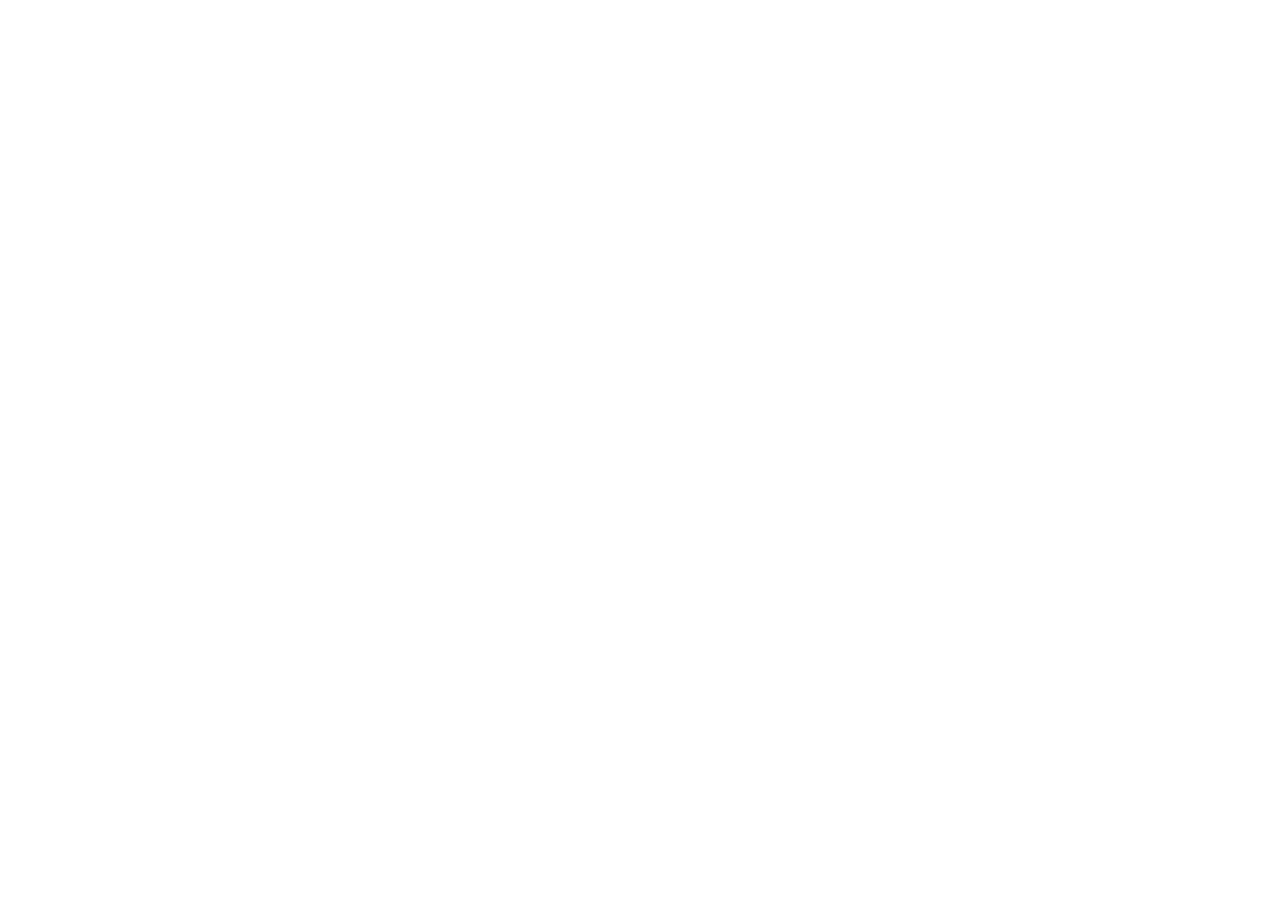
==== commit 067d51e4: "Update index.html coloquei senha" ====
--- a/index.html
+++ b/index.html
@@ -452,6 +452,14 @@
             </div>
         </footer>
     </main>
+    <script>
+  var password = "tksradio789$";
+  var input = prompt("Este projeto é privado. Insira a senha para visualizar:");
+  if (input !== password) {
+    alert("Senha incorreta!");
+    window.location.href = "https://google.com"; // Redireciona se errar
+  }
+</script>
 
     <script>
         // Design System Focus Effect for Global Search
@@ -494,4 +502,4 @@
     </script>
 </body>
 
-</html>+</html>
